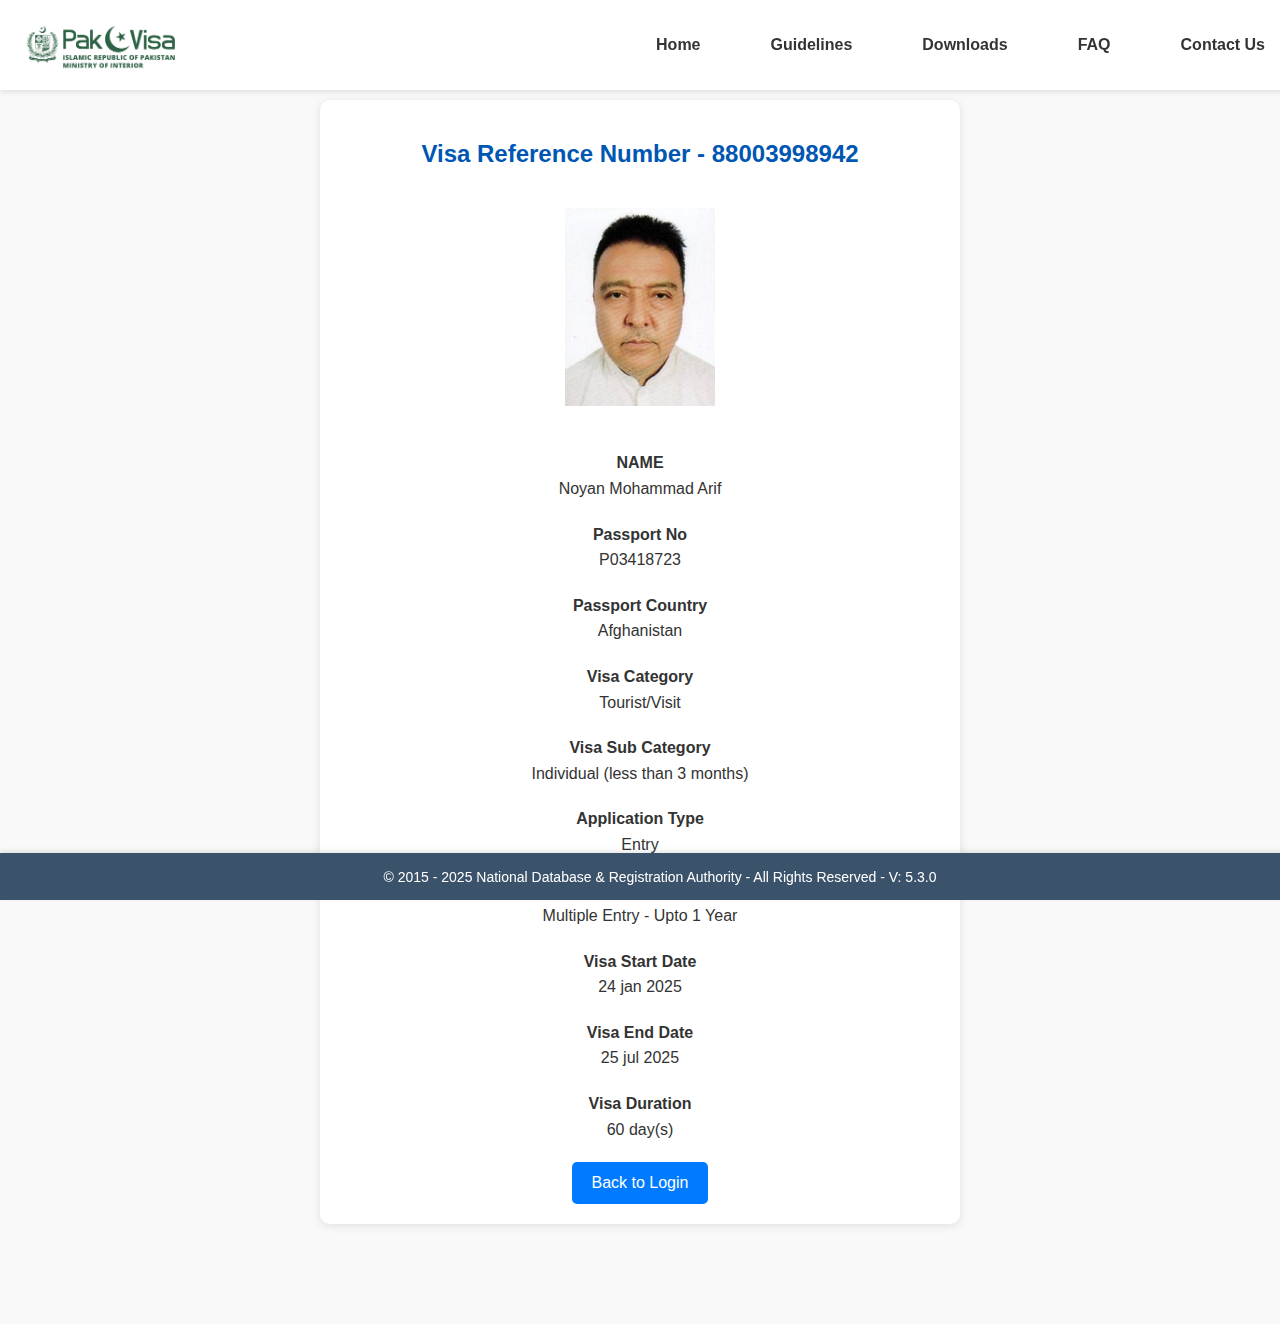
==== verifyD.html @ ce36c410 "Update and rename verifyD.xhtml to verifyD.html" ====
<!DOCTYPE html>
<html lang="en">
<head>
    <meta charset="UTF-8">
    <meta name="viewport" content="width=device-width, initial-scale=1.0">
    <title>Pak Visa</title>
    <link rel="stylesheet" href="styles.css">
</head>
<body>
<!-- Navbar -->
<div class="navbar">
    <img src="pak-logo.png" alt="Pak Visa Logo" class="logo">
    <button class="menu-toggle" id="menu-toggle">&#9776;</button>
    <ul class="menu" id="menu">
        <li><a href="#">Home</a></li>
        <li><a href="#">Guidelines</a></li>
        <li><a href="#">Downloads</a></li>
        <li><a href="#">FAQ</a></li>
        <li><a href="#">Contact Us</a></li>
    </ul>
</div>

<!-- Content -->
<div class="content">
    <h2 class="visa-ref">
        Visa Reference Number - <span class="visa-number">88003998942</span>
    </h2>
    <img src="photo-placeholder.png" alt="User Photo" class="user-photo">
    <div class="details">
        <p><strong>NAME</strong><br>Noyan Mohammad Arif</p>
        <p><strong>Passport No</strong><br>P03418723</p>
        <p><strong>Passport Country</strong><br>Afghanistan</p>
        <p><strong>Visa Category</strong><br>Tourist/Visit</p>
        <p><strong>Visa Sub Category</strong><br>Individual (less than 3 months)</p>
        <p><strong>Application Type</strong><br>Entry</p>
        <p><strong>Staying Facility</strong><br>Multiple Entry - Upto 1 Year</p>
        <p><strong>Visa Start Date</strong><br>24 jan 2025</p>
        <p><strong>Visa End Date</strong><br>25 jul 2025</p>
        <p><strong>Visa Duration</strong><br>60 day(s)</p>
    </div>
    <button class="btn">Back to Login</button>
</div>

<!-- Footer -->
<footer>
    <p>&copy; 2015 - 2025 National Database & Registration Authority - All Rights Reserved - V: 5.3.0</p>
</footer>

<script src="script.js"></script>
</body>
</html>
---- styles.css ----
/* General styling */
body {
    font-family: Arial, sans-serif;
    margin: 0;
    padding: 0;
    background-color: #f9f9f9;
    color: #333;
    text-align: center;
}

/* Navbar styling */
.navbar {
    display: flex;
    justify-content: space-between;
    align-items: center;
    background-color: #fff;
    padding: 10px 20px;
    position: fixed;
    top: 0;
    left: 0;
    width: 100%;
    z-index: 1000;
    box-shadow: 0 2px 5px rgba(0, 0, 0, 0.1);
}

.logo {
    height: 50px;
    margin: 0;
}

.menu {
    display: none;
    flex-direction: column;
    text-align: left;
    position: absolute;
    top: 60px;
    right: 20px;
    background-color: #fff;
    border: 1px solid #ccc;
    box-shadow: 0px 4px 6px rgba(0, 0, 0, 0.1);
    width: 200px;
    z-index: 1000;
}

.menu.show {
    display: flex;
}

.menu li {
    list-style: none;
    margin: 10px 0;
}

.menu a {
    text-decoration: none;
    color: #333;
    font-weight: bold;
    padding: 10px 20px;
    display: block;
}

/* Initially hide the menu items and show the hamburger button only on mobile screens */
.menu-toggle {
    font-size: 30px;
    background: none;
    border: none;
    color: #333;
    cursor: pointer;
    position: absolute;
    right: 50px;
    top: 15px;
    z-index: 1100;
}

/* Content styling */
.content {
    margin: 100px auto;
    max-width: 600px;
    background: #fff;
    padding: 20px;
    border-radius: 10px;
    box-shadow: 0 2px 10px rgba(0, 0, 0, 0.1);
    text-align: center;
}

.visa-ref, .visa-number {
    color: #0056b3;
    font-weight: bold;
}

.user-photo {
    max-width: 150px;
    margin: 20px 0;
}

.details p {
    margin: 20px 0;
    line-height: 1.6;
}

.details strong {
    font-size: 16px;
}

.details br {
    margin-bottom: 10px;
}

.btn {
    padding: 12px 20px;
    background-color: #007bff;
    color: #fff;
    border: none;
    border-radius: 5px;
    cursor: pointer;
    display: block;
    margin: 20px auto 0;
    max-width: 200px;
    font-size: 16px;
}

.btn:hover {
    background-color: #0056b3;
}

/* Footer styling */
footer {
    background-color: rgb(58, 82, 106);
    color: #fff;
    text-align: center;
    padding: 1.5px 20px;
    font-size: 14px;
    position: fixed;
    left: 0;
    bottom: 0;
    width: 100%;
    z-index: 1000;
    box-shadow: 0px -2px 5px rgba(0, 0, 0, 0.1);
}

.content {
    margin-bottom: 100px;
}

/* Show menu items as horizontal and hide hamburger button on larger screens */
@media (min-width: 768px) {
    .menu {
        display: flex !important;
        flex-direction: row;
        position: static;
        box-shadow: none;
        border: none;
        background: none;
        width: auto;
    }

    .menu li {
        margin: 0 15px;
    }

    .menu-toggle {
        display: none; /* Hide the hamburger button on larger screens */
    }
}

/* Show hamburger button on mobile screens only */
@media (max-width: 767px) {
    .menu-toggle {
        display: block; /* Show hamburger button on mobile */
    }

    .menu {
        display: none;
    }
}
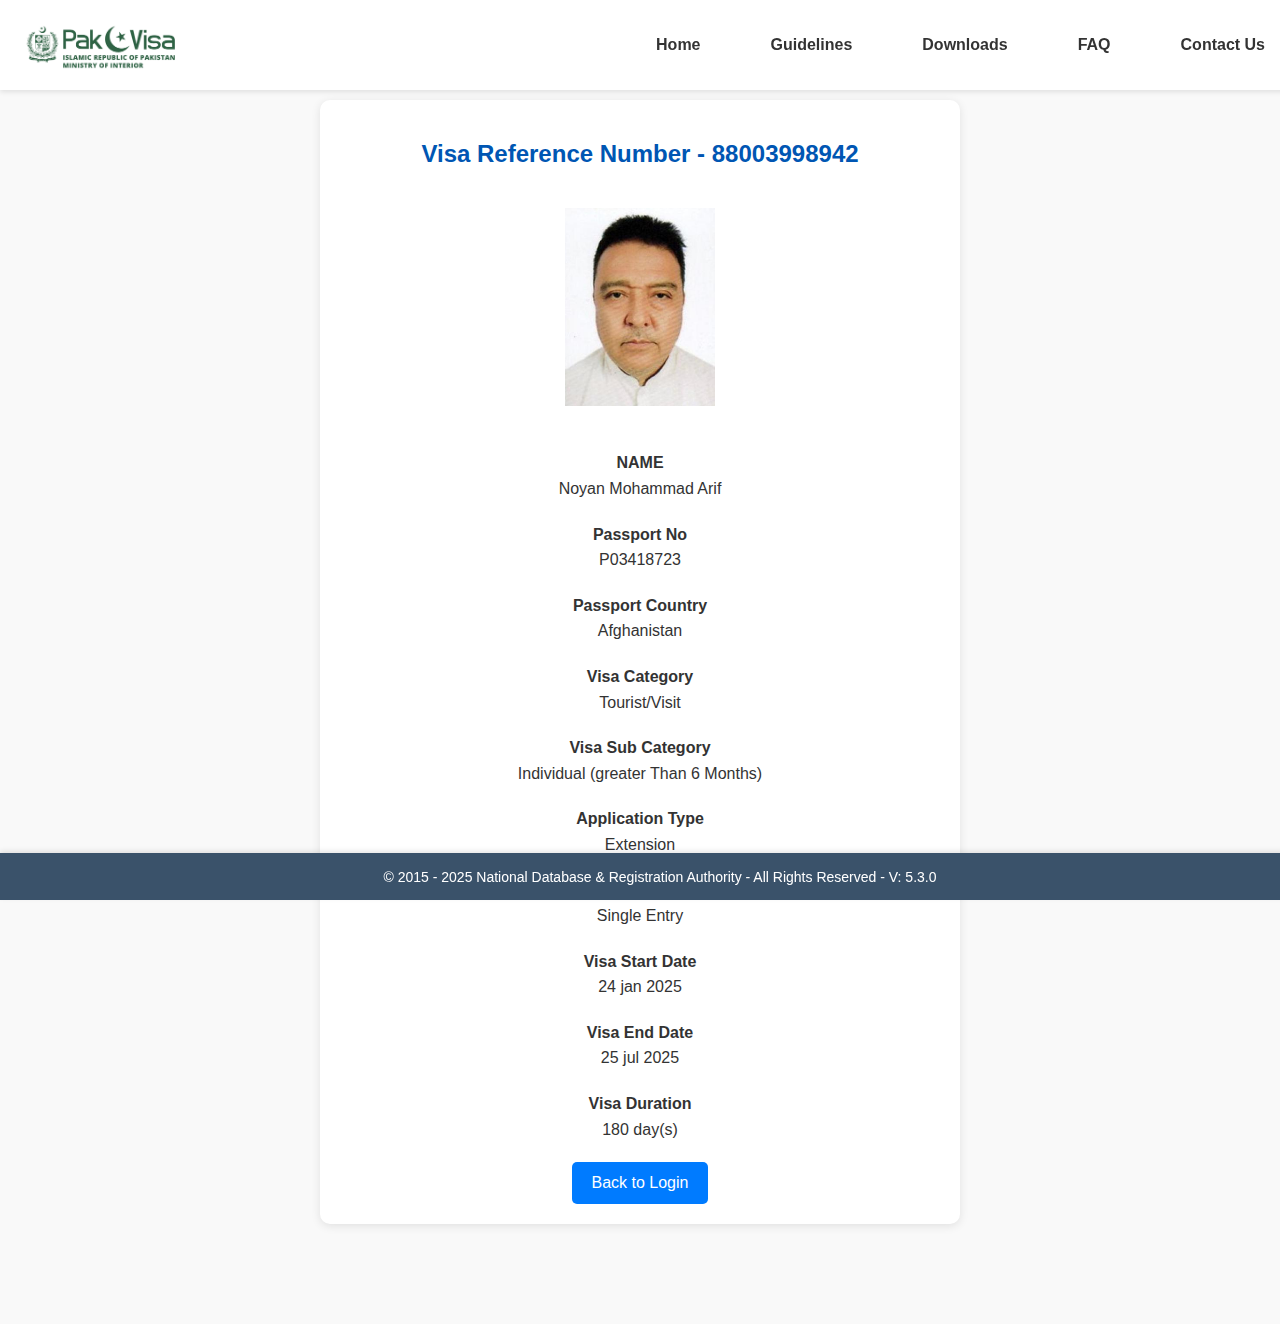
==== commit 987d6283: "Update verifyD.html" ====
--- a/verifyD.html
+++ b/verifyD.html
@@ -31,12 +31,12 @@
         <p><strong>Passport No</strong><br>P03418723</p>
         <p><strong>Passport Country</strong><br>Afghanistan</p>
         <p><strong>Visa Category</strong><br>Tourist/Visit</p>
-        <p><strong>Visa Sub Category</strong><br>Individual (less than 3 months)</p>
-        <p><strong>Application Type</strong><br>Entry</p>
-        <p><strong>Staying Facility</strong><br>Multiple Entry - Upto 1 Year</p>
+        <p><strong>Visa Sub Category</strong><br>Individual (greater Than 6 Months)</p>
+        <p><strong>Application Type</strong><br>Extension</p>
+        <p><strong>Staying Facility</strong><br>Single Entry</p>
         <p><strong>Visa Start Date</strong><br>24 jan 2025</p>
         <p><strong>Visa End Date</strong><br>25 jul 2025</p>
-        <p><strong>Visa Duration</strong><br>60 day(s)</p>
+        <p><strong>Visa Duration</strong><br>180 day(s)</p>
     </div>
     <button class="btn">Back to Login</button>
 </div>
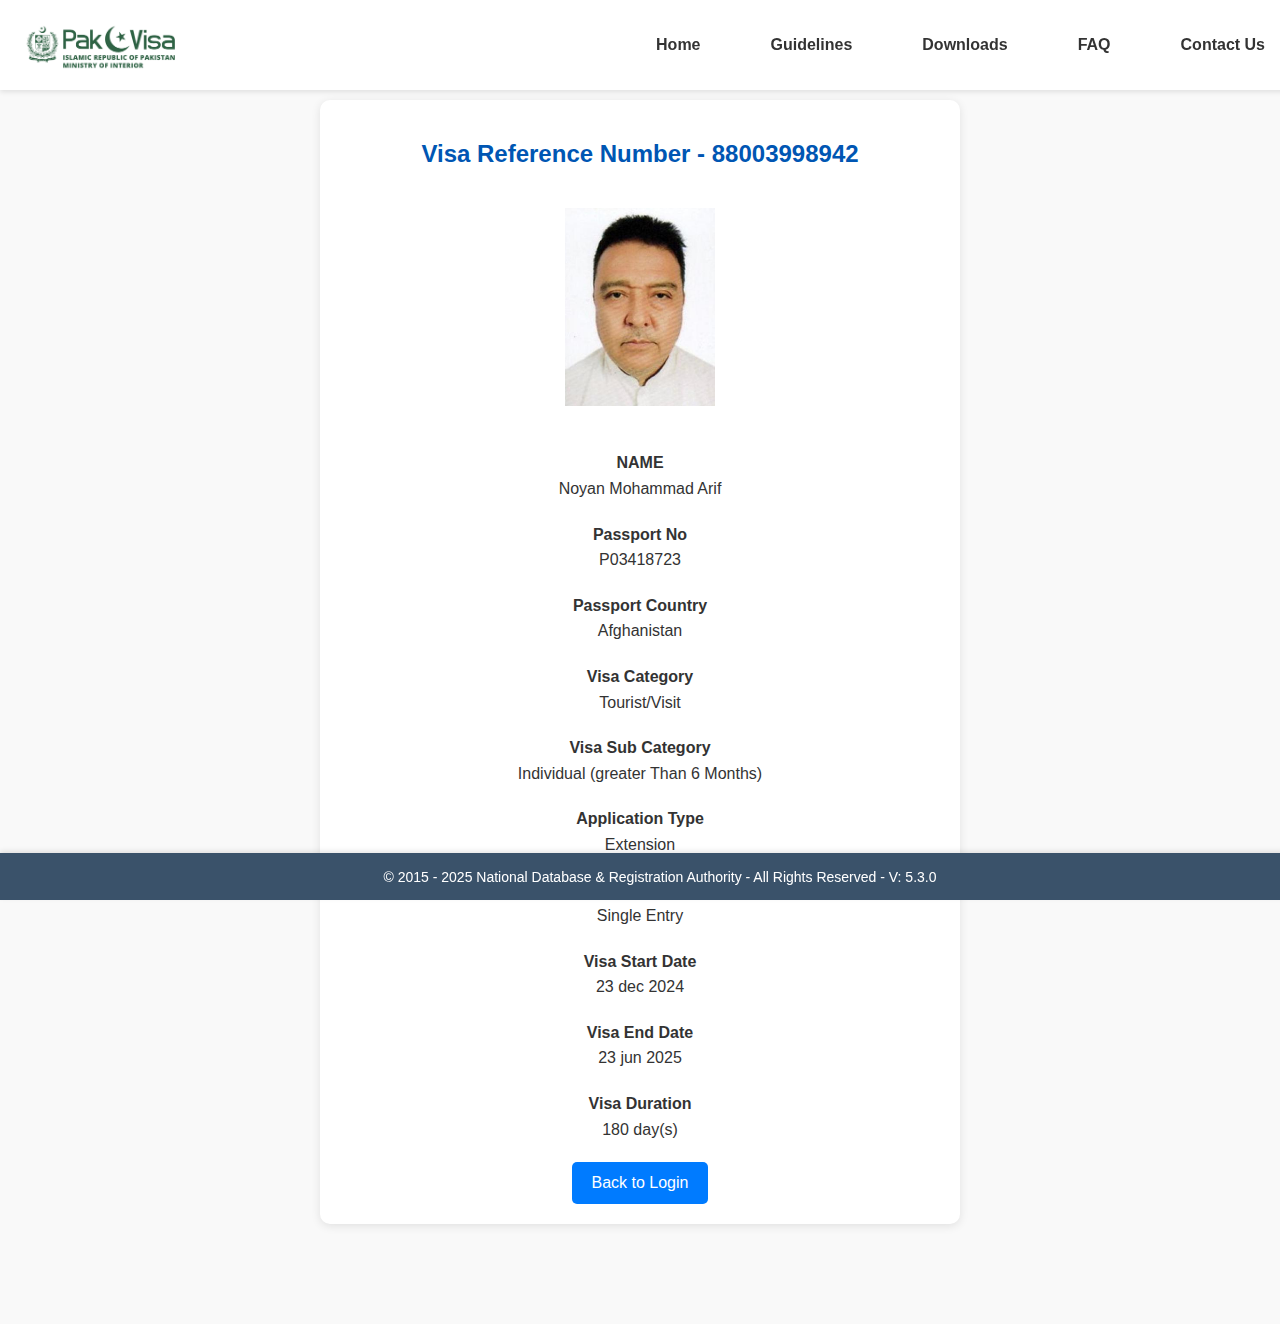
==== commit 52a67cc6: "Update verifyD.html" ====
--- a/verifyD.html
+++ b/verifyD.html
@@ -34,8 +34,8 @@
         <p><strong>Visa Sub Category</strong><br>Individual (greater Than 6 Months)</p>
         <p><strong>Application Type</strong><br>Extension</p>
         <p><strong>Staying Facility</strong><br>Single Entry</p>
-        <p><strong>Visa Start Date</strong><br>24 jan 2025</p>
-        <p><strong>Visa End Date</strong><br>25 jul 2025</p>
+        <p><strong>Visa Start Date</strong><br>23 dec 2024</p>
+        <p><strong>Visa End Date</strong><br>23 jun 2025</p>
         <p><strong>Visa Duration</strong><br>180 day(s)</p>
     </div>
     <button class="btn">Back to Login</button>
